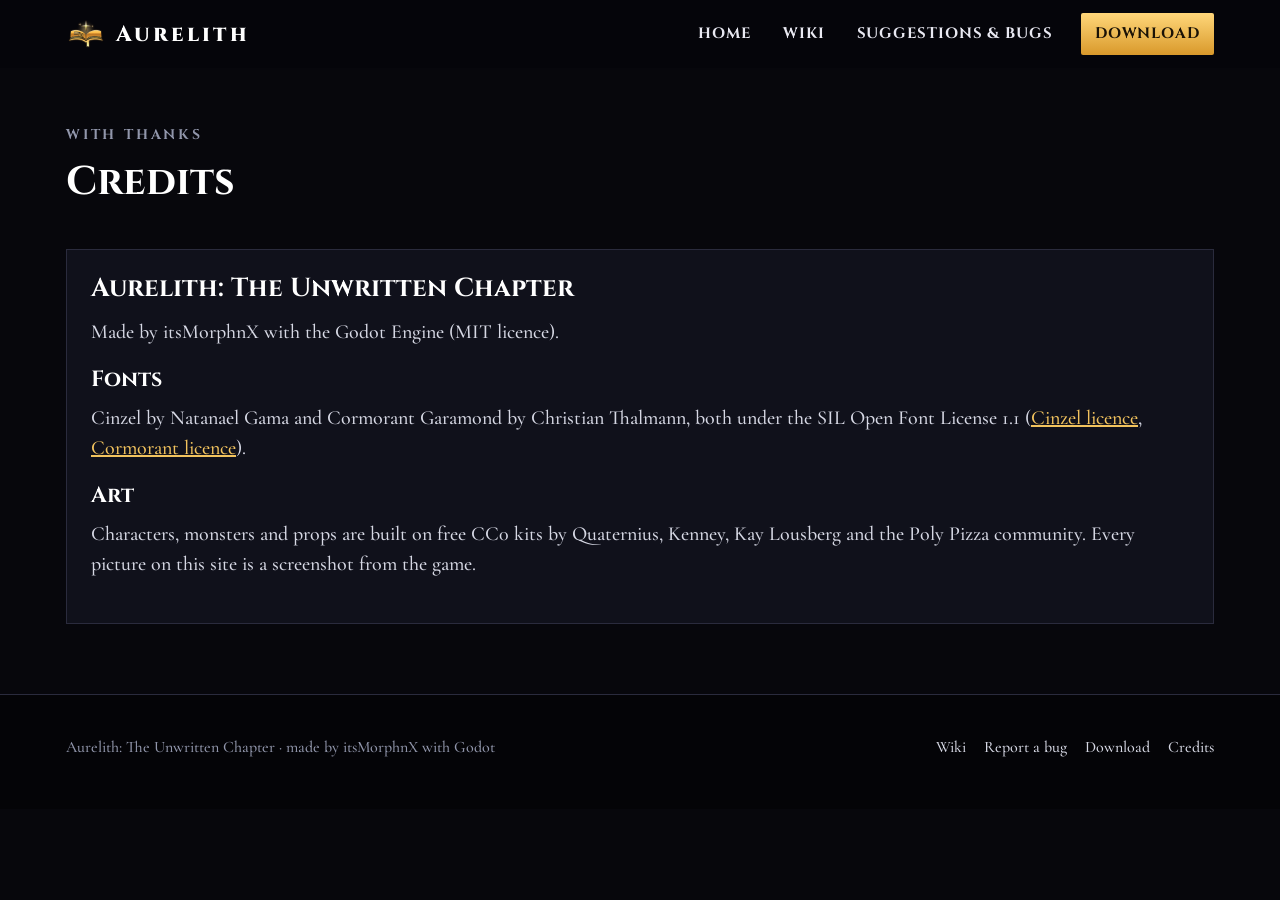
==== credits.html @ 419fa6e6 "Aurelith website: home, wiki, download, suggestions and bugs" ====
<!doctype html>
<html lang="en">
<head>
<meta charset="utf-8">
<meta name="viewport" content="width=device-width, initial-scale=1">
<title>Credits · Aurelith</title>
<meta name="description" content="Credits for Aurelith: The Unwritten Chapter.">
<meta property="og:title" content="Aurelith: The Unwritten Chapter">
<meta property="og:description" content="A grimoire-magic action RPG. Solo with an AI crew or co-op with up to four players.">
<meta property="og:image" content="img/shots/sunset.jpg">
<link rel="icon" href="img/favicon.png">
<link rel="stylesheet" href="css/base.css">
<link rel="stylesheet" href="css/theme.css" id="theme-css">
</head>
<body class="page-credits">
<a class="skip" href="#main">Skip to content</a>
<header class="site-header">
  <div class="wrap">
    <a class="brand" href="index.html"><img src="img/emblem.png" alt=""><span>Aurelith</span></a>
    <button class="nav-toggle" type="button" aria-expanded="false" aria-controls="site-nav">Menu</button>
    <nav class="nav" id="site-nav" aria-label="Main">
      <a href="index.html">Home</a>
      <a href="wiki.html">Wiki</a>
      <a href="report.html">Suggestions &amp; Bugs</a>
      <a href="download.html" class="nav-cta">Download</a>
    </nav>
  </div>
</header>

<main id="main">
<div class="wrap" style="padding-bottom:70px">
  <header class="page-head"><p class="kicker">With thanks</p><h1>Credits</h1></header>
  <div class="panel">
    <h2 style="font-size:26px">Aurelith: The Unwritten Chapter</h2>
    <p>Made by itsMorphnX with the Godot Engine (MIT licence).</p>
    <h3>Fonts</h3>
    <p>Cinzel by Natanael Gama and Cormorant Garamond by Christian Thalmann, both under the SIL Open Font License 1.1 (<a href="fonts/Cinzel-OFL.txt">Cinzel licence</a>, <a href="fonts/CormorantGaramond-OFL.txt">Cormorant licence</a>).</p>
    <h3>Art</h3>
    <p>Characters, monsters and props are built on free CC0 kits by Quaternius, Kenney, Kay Lousberg and the Poly Pizza community. Every picture on this site is a screenshot from the game.</p>
  </div>
</div>
</main>

<footer class="site-footer">
  <div class="wrap">
    <span>Aurelith: The Unwritten Chapter · made by itsMorphnX with Godot</span>
    <nav aria-label="Footer"><a href="wiki.html">Wiki</a><a href="report.html">Report a bug</a><a href="download.html">Download</a><a href="credits.html">Credits</a><a class="js-discord" href="#" hidden target="_blank" rel="noopener">Discord</a></nav>
  </div>
</footer>

<script src="config.js"></script>
<script src="js/site.js"></script>
</body>
</html>
---- css/base.css ----
/* Aurelith site: STRUCTURE only (layout, spacing, phone sizes, components).
   Every colour, texture, font choice and decorative touch lives in the theme (css/theme.css imports one of
   css/themes/*.css). Swapping the look = changing that one import line. */

@font-face { font-family: "Cinzel"; src: url("../fonts/Cinzel-Variable.ttf") format("truetype"); font-weight: 400 900; font-display: swap; }
@font-face { font-family: "Cormorant Garamond"; src: url("../fonts/CormorantGaramond-Variable.ttf") format("truetype"); font-weight: 300 700; font-display: swap; }

:root {
  --font-head: "Cinzel", "Palatino Linotype", Georgia, serif;
  --font-body: "Cormorant Garamond", "Palatino Linotype", Georgia, serif;
  --wrap: 1180px;
  --gutter: 16px;
  --radius: 6px;
  --bg: #111; --bg2: #1b1b1b; --text: #eee; --muted: #aaa; --head: #fff; --accent: #e6b65a; --accent-ink: #1a1020;
  --card: #1c1c22; --card-border: #333; --link: #e6b65a; --nav-h: 68px;
  --r0: #514c4c; --r1: #1f7a1f; --r2: #1a4db8; --r3: #7524b3; --r4: #b87305;
}

*, *::before, *::after { box-sizing: border-box; }
html { scroll-behavior: smooth; -webkit-text-size-adjust: 100%; }
body { margin: 0; background: var(--bg); color: var(--text); font-family: var(--font-body); font-size: 20px; line-height: 1.5;
  font-weight: 500; overflow-x: hidden; }
img { max-width: 100%; display: block; }
a { color: var(--link); }
h1, h2, h3, h4 { font-family: var(--font-head); color: var(--head); line-height: 1.15; margin: 0 0 .5em; font-weight: 700; }
h2 { font-size: clamp(28px, 4vw, 44px); }
h3 { font-size: 22px; }
p { margin: 0 0 1em; }
.wrap { width: 100%; max-width: var(--wrap); margin: 0 auto; padding: 0 var(--gutter); }
.sr-only { position: absolute; width: 1px; height: 1px; overflow: hidden; clip: rect(0 0 0 0); white-space: nowrap; }
.skip { position: absolute; left: -999px; top: 0; z-index: 99; }
.skip:focus { left: 8px; top: 8px; background: #fff; color: #000; padding: 8px 12px; }

/* ---------------------------------------------------------------- header / nav */
.site-header { position: sticky; top: 0; z-index: 50; }
.site-header .wrap { display: flex; align-items: center; gap: 18px; min-height: var(--nav-h); }
.brand { display: flex; align-items: center; gap: 10px; text-decoration: none; color: var(--head); flex-shrink: 0; }
.brand img { width: 40px; height: 40px; object-fit: contain; }
.brand span { font-family: var(--font-head); font-weight: 800; font-size: 22px; letter-spacing: .08em; }
.nav { display: flex; gap: 4px; margin-left: auto; align-items: center; flex-wrap: wrap; }
.nav a { font-family: var(--font-head); font-weight: 700; font-size: 15px; letter-spacing: .06em; text-transform: uppercase;
  text-decoration: none; padding: 10px 14px; color: var(--text); }
.nav a[aria-current="page"] { color: var(--accent); }
.nav-toggle { display: none; margin-left: auto; background: none; border: 1px solid var(--card-border); color: var(--head);
  font: 700 14px var(--font-head); padding: 8px 12px; border-radius: var(--radius); cursor: pointer; }

/* ---------------------------------------------------------------- buttons */
.btn { display: inline-flex; align-items: center; justify-content: center; gap: 10px; font-family: var(--font-head); font-weight: 800;
  font-size: 17px; letter-spacing: .06em; text-transform: uppercase; text-decoration: none; padding: 14px 26px; border-radius: var(--radius);
  border: 2px solid transparent; cursor: pointer; transition: transform .15s, box-shadow .15s, background .15s; line-height: 1.1; }
.btn:hover { transform: translateY(-1px); }
.btn-primary { background: var(--accent); color: var(--accent-ink); }
.btn-ghost { background: transparent; color: var(--head); border-color: currentColor; }
.btn-big { font-size: 20px; padding: 18px 34px; }
.btn:has(small) { flex-direction: column; gap: 3px; }
.btn small { display: block; font-family: var(--font-body); text-transform: none; letter-spacing: 0; font-weight: 600; font-size: 14px; opacity: .8; }
.btn[aria-disabled="true"] { opacity: .55; cursor: not-allowed; transform: none; }

/* ---------------------------------------------------------------- hero */
.hero { position: relative; overflow: hidden; }
.hero-art { background-size: cover; background-position: var(--hero-pos, center); }
.hero-inner { position: relative; z-index: 2; }
.hero-logo { width: min(560px, 86vw); height: auto; }
.kicker { font-family: var(--font-head); font-weight: 700; letter-spacing: .2em; text-transform: uppercase; font-size: 14px; color: var(--accent); }
.tagline { font-size: clamp(21px, 2.2vw, 27px); max-width: 34em; }
.cta-row { display: flex; flex-wrap: wrap; gap: 14px; margin: 26px 0 14px; }
.meta-row { display: flex; flex-wrap: wrap; gap: 8px 18px; font-size: 16px; color: var(--muted); list-style: none; padding: 0; margin: 0; }

/* ---------------------------------------------------------------- sections */
.section { padding: 84px 0; position: relative; }
.section-head { margin-bottom: 36px; }
.section-head p { color: var(--muted); max-width: 40em; }
.facts { display: grid; grid-template-columns: repeat(4, 1fr); gap: 16px; }
.fact { padding: 20px; text-align: center; }
.fact b { display: block; font-family: var(--font-head); font-size: 34px; color: var(--accent); line-height: 1.1; }
.fact span { font-size: 17px; }

.features { display: grid; gap: 28px; }
.feature { display: grid; grid-template-columns: 1.15fr 1fr; gap: 36px; align-items: center; }
.feature:nth-child(even) .feature-img { order: 2; }
.feature-img img { width: 100%; aspect-ratio: 16 / 9; object-fit: cover; }
.feature-copy h3 { font-size: clamp(24px, 2.6vw, 32px); }

/* gallery carousel */
.gallery { position: relative; }
.gallery-track { display: grid; grid-auto-flow: column; grid-auto-columns: min(70%, 760px); gap: 18px; overflow-x: auto;
  scroll-snap-type: x mandatory; padding-bottom: 14px; scrollbar-width: thin; }
.gallery-track figure { margin: 0; scroll-snap-align: center; cursor: zoom-in; }
.gallery-track img { width: 100%; aspect-ratio: 16 / 9; object-fit: cover; }
.gallery-track figcaption { font-size: 16px; padding: 8px 2px; color: var(--muted); }
.gallery-btn { position: absolute; top: 40%; z-index: 3; width: 48px; height: 48px; border-radius: 50%; border: none; cursor: pointer;
  font-size: 26px; line-height: 1; }
.gallery-btn.prev { left: -6px; } .gallery-btn.next { right: -6px; }
.lightbox { position: fixed; inset: 0; z-index: 100; background: rgba(5, 3, 10, .92); display: none; align-items: center; justify-content: center;
  padding: 24px; flex-direction: column; gap: 12px; }
.lightbox.open { display: flex; }
.lightbox img { max-height: 84vh; width: auto; max-width: 100%; }
.lightbox p { color: #eee; margin: 0; font-size: 18px; text-align: center; }
.lightbox button { position: absolute; top: 16px; right: 16px; background: none; color: #fff; border: 1px solid #fff8; border-radius: 6px;
  font: 700 15px var(--font-head); padding: 8px 14px; cursor: pointer; }

/* news */
.news-grid { display: grid; grid-template-columns: repeat(auto-fit, minmax(320px, 1fr)); gap: 22px; }
.news-card { padding: 26px; display: flex; flex-direction: column; }
.news-card .tag { font-family: var(--font-head); font-size: 13px; font-weight: 800; letter-spacing: .12em; text-transform: uppercase; }
.news-card time { font-size: 15px; color: var(--muted); }
.news-card h3 { margin: 6px 0 8px; }
.news-card ul { margin: 0 0 8px; padding-left: 1.1em; font-size: 18px; }
.news-card details summary { cursor: pointer; font-family: var(--font-head); font-weight: 700; font-size: 14px; letter-spacing: .06em; margin-top: auto; }

.cta-band { text-align: center; padding: 80px 0; }
.cta-band .cta-row { justify-content: center; }

.site-footer { padding: 40px 0 50px; font-size: 16px; }
.site-footer .wrap { display: flex; flex-wrap: wrap; gap: 14px 30px; align-items: center; justify-content: space-between; }
.site-footer nav { display: flex; gap: 18px; flex-wrap: wrap; }
.site-footer a { text-decoration: none; }

/* ---------------------------------------------------------------- inner pages */
.page-head { padding: 56px 0 24px; }
.page-head p { color: var(--muted); max-width: 46em; }
.panel { padding: 28px; }
.grid-2 { display: grid; grid-template-columns: 1fr 1fr; gap: 24px; }
.steps { counter-reset: s; list-style: none; padding: 0; margin: 0; }
.steps li { counter-increment: s; position: relative; padding: 0 0 18px 52px; }
.steps li::before { content: counter(s); position: absolute; left: 0; top: -2px; width: 36px; height: 36px; border-radius: 50%;
  display: grid; place-items: center; font: 800 17px var(--font-head); background: var(--accent); color: var(--accent-ink); }
.spec { width: 100%; border-collapse: collapse; font-size: 18px; }
.spec th, .spec td { text-align: left; padding: 9px 10px; border-bottom: 1px solid var(--card-border); vertical-align: top; }
.spec th { font-family: var(--font-head); font-size: 14px; letter-spacing: .06em; text-transform: uppercase; }
.note { padding: 16px 20px; border-left: 4px solid var(--accent); font-size: 18px; margin: 18px 0; }

/* forms */
.form { display: grid; gap: 18px; }
.form label { display: grid; gap: 6px; font-family: var(--font-head); font-size: 14px; font-weight: 700; letter-spacing: .06em; text-transform: uppercase; }
.form input, .form textarea, .form select { font: 500 19px var(--font-body); padding: 11px 13px; border-radius: var(--radius);
  border: 1px solid var(--card-border); background: var(--field-bg, #fff1); color: var(--text); width: 100%; }
.form textarea { min-height: 120px; resize: vertical; }
.type-pick { display: flex; flex-wrap: wrap; gap: 10px; border: 0; padding: 0; margin: 0; }
.type-pick legend { font-family: var(--font-head); font-size: 14px; font-weight: 700; letter-spacing: .06em; text-transform: uppercase; margin-bottom: 6px; }
.type-pick label { display: inline-flex; flex-direction: row; align-items: center; gap: 8px; padding: 10px 16px; border-radius: 999px;
  border: 1px solid var(--card-border); cursor: pointer; text-transform: none; letter-spacing: 0; font-size: 16px; }
.type-pick input { width: auto; accent-color: var(--accent); }
.form .hint { font-family: var(--font-body); text-transform: none; letter-spacing: 0; font-weight: 500; font-size: 15px; color: var(--muted); }
.status { padding: 14px 18px; border-radius: var(--radius); font-size: 18px; display: none; }
.status.show { display: block; }

/* ---------------------------------------------------------------- wiki */
.wiki-layout { display: grid; grid-template-columns: 300px 1fr; gap: 28px; align-items: start; padding-bottom: 70px; }
.wiki-side { position: sticky; top: calc(var(--nav-h) + 12px); max-height: calc(100vh - var(--nav-h) - 24px); overflow: auto; padding: 18px; }
.wiki-side input[type="search"] { width: 100%; font: 500 18px var(--font-body); padding: 10px 12px; border-radius: var(--radius);
  border: 1px solid var(--card-border); background: var(--field-bg, #fff1); color: var(--text); }
.wiki-cats { list-style: none; padding: 0; margin: 14px 0; }
.wiki-cats a { display: flex; justify-content: space-between; padding: 6px 8px; text-decoration: none; border-radius: 4px; font-size: 18px; }
.wiki-cats a .n { opacity: .6; font-size: 15px; }
.spoiler-toggle { display: flex; gap: 10px; align-items: center; font-size: 17px; cursor: pointer; padding: 10px 8px; border-radius: var(--radius); }
.spoiler-toggle input { width: 20px; height: 20px; accent-color: var(--accent); }
.wiki-main { min-width: 0; }
.wiki-cards { display: grid; grid-template-columns: repeat(auto-fill, minmax(230px, 1fr)); gap: 14px; }
.wiki-card { display: block; padding: 14px 16px; text-decoration: none; color: inherit; min-height: 96px; }
.wiki-card b { display: block; font-family: var(--font-head); font-size: 17px; line-height: 1.25; margin-bottom: 4px; }
.wiki-card span { font-size: 16px; color: var(--muted); display: -webkit-box; -webkit-line-clamp: 2; -webkit-box-orient: vertical; overflow: hidden; }
.wiki-entry { padding: 30px; }
.wiki-entry .crumbs { font-size: 16px; margin-bottom: 8px; }
.wiki-entry .crumbs a { text-decoration: none; }
.wiki-entry h1 { font-size: clamp(28px, 3.5vw, 40px); margin-bottom: 6px; }
.wiki-entry .summary { font-size: 21px; font-style: italic; }
.wiki-entry .entry-img { margin: 12px 0 18px; border-radius: var(--radius); width: 100%; }
.fields { display: grid; grid-template-columns: repeat(auto-fill, minmax(200px, 1fr)); gap: 8px 18px; margin: 16px 0 6px; }
.fields div { padding: 8px 0; border-bottom: 1px solid var(--card-border); }
.fields dt { font-family: var(--font-head); font-size: 12px; letter-spacing: .08em; text-transform: uppercase; color: var(--muted); }
.fields dd { margin: 0; font-size: 19px; font-weight: 600; }
.wsec { margin-top: 26px; }
.wsec h2 { font-size: 22px; margin-bottom: 10px; }
.wsec ul { list-style: none; padding: 0; margin: 0; columns: 2; column-gap: 28px; }
.wsec li { break-inside: avoid; padding: 5px 0; border-bottom: 1px dotted var(--card-border); display: flex; justify-content: space-between; gap: 12px; }
.wsec li .n { color: var(--muted); font-size: 16px; text-align: right; }
.table-wrap { overflow-x: auto; }
.wtable { width: 100%; border-collapse: collapse; font-size: 17px; }
.wtable th, .wtable td { text-align: left; padding: 7px 9px; border-bottom: 1px solid var(--card-border); vertical-align: top; }
.wtable th { font-family: var(--font-head); font-size: 12px; letter-spacing: .08em; text-transform: uppercase; white-space: nowrap; }
.wtable td a + a::before { content: ", "; color: var(--text); }
.spoiler-box { padding: 12px 16px; border: 1px dashed var(--card-border); border-radius: var(--radius); font-size: 17px; color: var(--muted); }
.tagchip { display: inline-block; font: 700 11px var(--font-head); letter-spacing: .1em; text-transform: uppercase; padding: 3px 8px;
  border-radius: 999px; border: 1px solid currentColor; margin-right: 6px; vertical-align: middle; }
.r0 { color: var(--r0); } .r1 { color: var(--r1); } .r2 { color: var(--r2); } .r3 { color: var(--r3); } .r4 { color: var(--r4); }
.empty { padding: 30px; text-align: center; color: var(--muted); }

/* ---------------------------------------------------------------- phone */
@media (max-width: 900px) {
  .facts { grid-template-columns: repeat(2, 1fr); }
  .feature, .grid-2 { grid-template-columns: 1fr; gap: 16px; }
  .feature:nth-child(even) .feature-img { order: 0; }
  .wiki-layout { grid-template-columns: 1fr; }
  .wiki-side { position: static; max-height: none; }
  .wsec ul { columns: 1; }
}
@media (max-width: 720px) {
  body { font-size: 18px; }
  .nav-toggle { display: block; }
  .nav { display: none; width: 100%; flex-direction: column; align-items: stretch; padding-bottom: 12px; }
  .site-header.open .nav { display: flex; }
  .site-header .wrap { flex-wrap: wrap; }
  .section { padding: 56px 0; }
  .gallery-track { grid-auto-columns: 88%; }
  .gallery-btn { display: none; }
  .btn-big { font-size: 17px; padding: 15px 22px; width: 100%; }
  .cta-row .btn { width: 100%; }
  .news-grid { grid-template-columns: 1fr; }
  .wiki-entry, .panel { padding: 20px 16px; }
  .fact b { font-size: 28px; }
}

/* ---------------------------------------------------------------- build planner */
.pl-controls { display: grid; grid-template-columns: repeat(4, 1fr); gap: 12px 16px; margin: 18px 0 10px; }
.pl-controls label { display: grid; gap: 4px; font: 700 13px var(--font-head); letter-spacing: .06em; text-transform: uppercase; }
.pl-controls .wide { grid-column: 1 / -1; }
.pl-controls select, .pl-controls input { font: 600 18px var(--font-body); padding: 8px 10px; border-radius: var(--radius); border: 1px solid var(--card-border);
  background: var(--field-bg, #fff1); color: var(--text); }
.pl-bar { display: flex; flex-wrap: wrap; align-items: center; gap: 10px 18px; padding: 12px 0; border-top: 1px solid var(--card-border); border-bottom: 1px solid var(--card-border); }
.pl-bar .pl-left { font: 800 30px var(--font-head); color: var(--accent); }
.pl-bar .pl-left.bad { color: #b3261e; }
.pl-bar .pl-role { flex: 1 1 280px; font-size: 16px; color: var(--muted); }
.pl-bar .btn { font-size: 14px; padding: 10px 16px; }
.pl-branches { display: grid; grid-template-columns: repeat(3, 1fr); gap: 16px; margin-top: 14px; }
.pl-branch { border-top: 5px solid var(--bc); padding-top: 6px; min-width: 0; }
.pl-branch h2 { font-size: 20px; display: flex; justify-content: space-between; align-items: baseline; }
.pl-branch h2 span { font: 600 16px var(--font-body); color: var(--muted); }
.pl-tier { margin: 10px 0 4px; }
.pl-tier h3 { font-size: 13px; letter-spacing: .06em; text-transform: uppercase; margin: 0 0 6px; display: flex; justify-content: space-between; gap: 8px; }
.pl-tier h3 span { font: 500 13px var(--font-body); text-transform: none; letter-spacing: 0; color: var(--muted); }
.pl-tier.locked { opacity: .55; }
.pl-node { display: flex; gap: 8px; align-items: center; justify-content: space-between; padding: 7px 9px; border: 1px solid var(--card-border); border-radius: 6px; margin-bottom: 6px; }
.pl-node.on { border-color: var(--bc); box-shadow: inset 4px 0 0 var(--bc); }
.pl-node.offrole { border-style: dashed; }
.pl-name { min-width: 0; font-size: 16px; line-height: 1.25; }
.pl-name b { font-family: var(--font-head); font-size: 14px; }
.pl-name small { display: block; font-size: 13px; color: var(--muted); text-transform: capitalize; }
.pl-name .pl-text { display: none; }
.pl-node:hover .pl-text { display: block; font-size: 14px; }
.pl-ranks { display: flex; align-items: center; gap: 4px; flex-shrink: 0; font: 700 15px var(--font-head); }
.pl-ranks button { width: 28px; height: 28px; border-radius: 50%; border: 1px solid var(--card-border); background: var(--field-bg, #fff1); color: var(--text);
  font: 800 16px var(--font-head); cursor: pointer; line-height: 1; }
.pl-ranks button:hover { background: var(--accent); color: var(--accent-ink); }
.feature-card { border-width: 2px !important; }
@media (max-width: 900px) { .pl-branches { grid-template-columns: 1fr; } .pl-controls { grid-template-columns: 1fr 1fr; } }
.page-wiki .wrap { max-width: 1420px; }
.pl-name .tagchip { font-size: 9px; padding: 1px 6px; letter-spacing: .06em; }

/* ---------------------------------------------------------------- trailer + community */
.trailer-section { padding-top: 30px; padding-bottom: 20px; }
.trailer { max-width: 980px; margin: 0 auto; }
.trailer-frame { position: relative; aspect-ratio: 16 / 9; overflow: hidden; border-radius: var(--radius); background: #000; }
.trailer-frame img, .trailer-frame video, .trailer-frame iframe { position: absolute; inset: 0; width: 100%; height: 100%; object-fit: cover; border: 0; }
.trailer-play { position: absolute; left: 50%; top: 50%; transform: translate(-50%, -50%); width: 96px; height: 96px; border-radius: 50%;
  font-size: 36px; padding-left: 8px; cursor: pointer; border: 3px solid #fff; background: rgba(0, 0, 0, .45); color: #fff; }
.trailer-play[aria-disabled="true"] { cursor: default; opacity: .85; }
.trailer-badge { position: absolute; left: 16px; bottom: 14px; font: 800 14px var(--font-head); letter-spacing: .1em; text-transform: uppercase;
  background: rgba(0, 0, 0, .65); color: #fff; padding: 8px 14px; border-radius: 4px; }
.community-grid { display: grid; grid-template-columns: repeat(2, 1fr); gap: 18px; }
.community-card { display: flex; flex-direction: column; gap: 4px; }
.community-card p { font-size: 18px; flex: 1; }
.community-card .btn { align-self: flex-start; font-size: 14px; padding: 11px 18px; }
.community-card .hint { flex: 0; font-style: italic; color: var(--muted); }
@media (max-width: 1000px) { .community-grid { grid-template-columns: 1fr 1fr; } }
@media (max-width: 720px) { .community-grid { grid-template-columns: 1fr; } .trailer-play { width: 72px; height: 72px; font-size: 28px; } }

[hidden] { display: none !important; }
.pick-row { display: flex; flex-wrap: wrap; gap: 10px; }
.pick-row .btn { font-size: 14px; padding: 10px 16px; }
.cats-box summary { font: 700 14px var(--font-head); letter-spacing: .08em; text-transform: uppercase; cursor: pointer; padding: 8px 4px; list-style: none; }
.cats-box summary::-webkit-details-marker { display: none; }
.cats-box summary::after { content: " +"; }
@media (min-width: 901px) { .cats-box summary { display: none; } }
.pl-controls label { min-width: 0; }
.pl-controls select, .pl-controls input { width: 100%; min-width: 0; max-width: 100%; }
---- css/theme.css ----
/* The active look. Swap the one line below to change the whole site:
   themes/grimoire.css (C, living grimoire, default) · themes/epic.css (A, dark MMO) · themes/cozy.css (B, bright indie) */
@import url("themes/epic.css");   /* look A (Nov 10) */
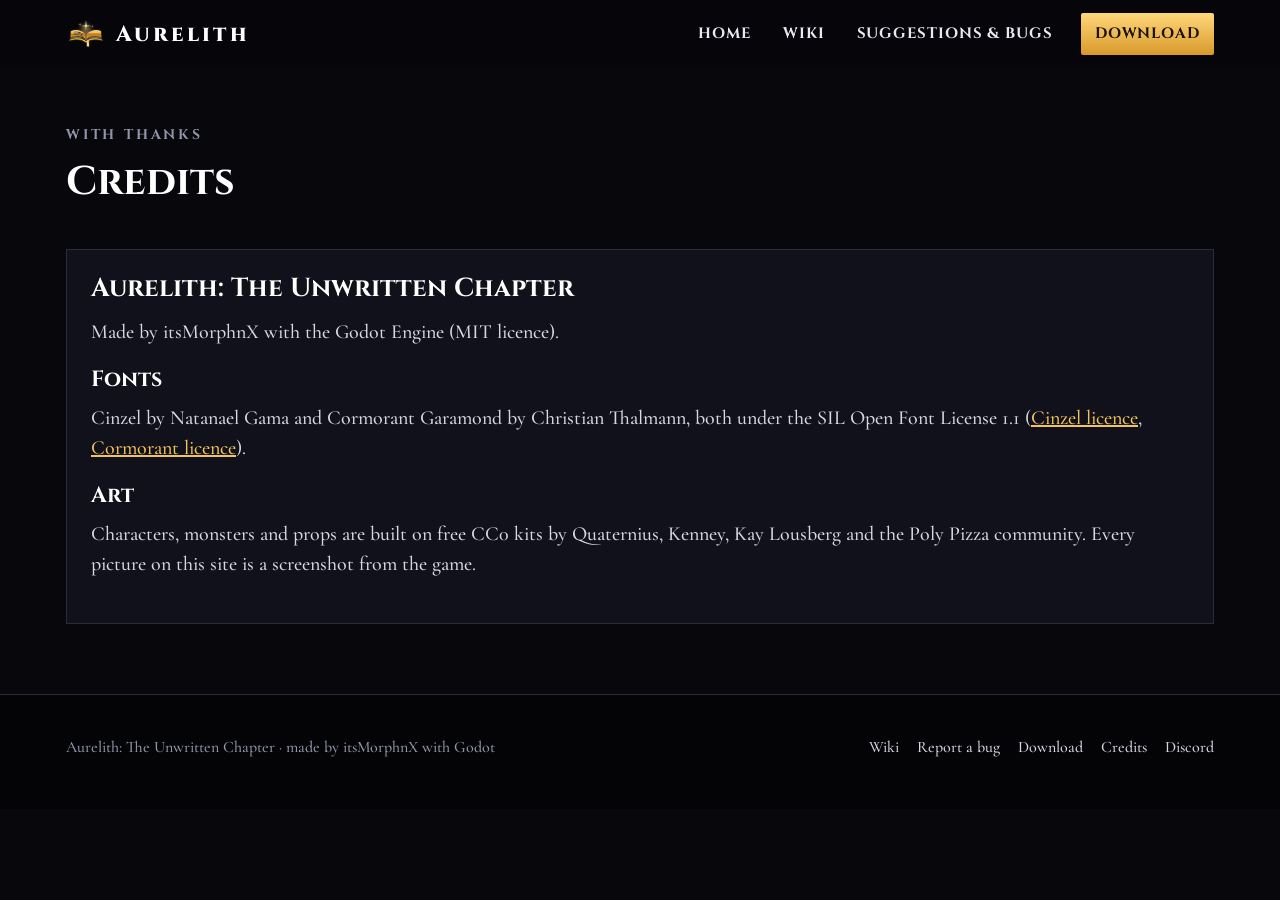
==== commit 8e9a253b: "Co-op marked as coming (test arena only today); pitch matches the story" ====
--- a/credits.html
+++ b/credits.html
@@ -6,7 +6,7 @@
 <title>Credits · Aurelith</title>
 <meta name="description" content="Credits for Aurelith: The Unwritten Chapter.">
 <meta property="og:title" content="Aurelith: The Unwritten Chapter">
-<meta property="og:description" content="A grimoire-magic action RPG. Solo with an AI crew or co-op with up to four players.">
+<meta property="og:description" content="A grimoire-magic action RPG. Play solo with an AI crew of up to three. Co-op with friends is coming.">
 <meta property="og:image" content="img/shots/sunset.jpg">
 <link rel="icon" href="img/favicon.png">
 <link rel="stylesheet" href="css/base.css">
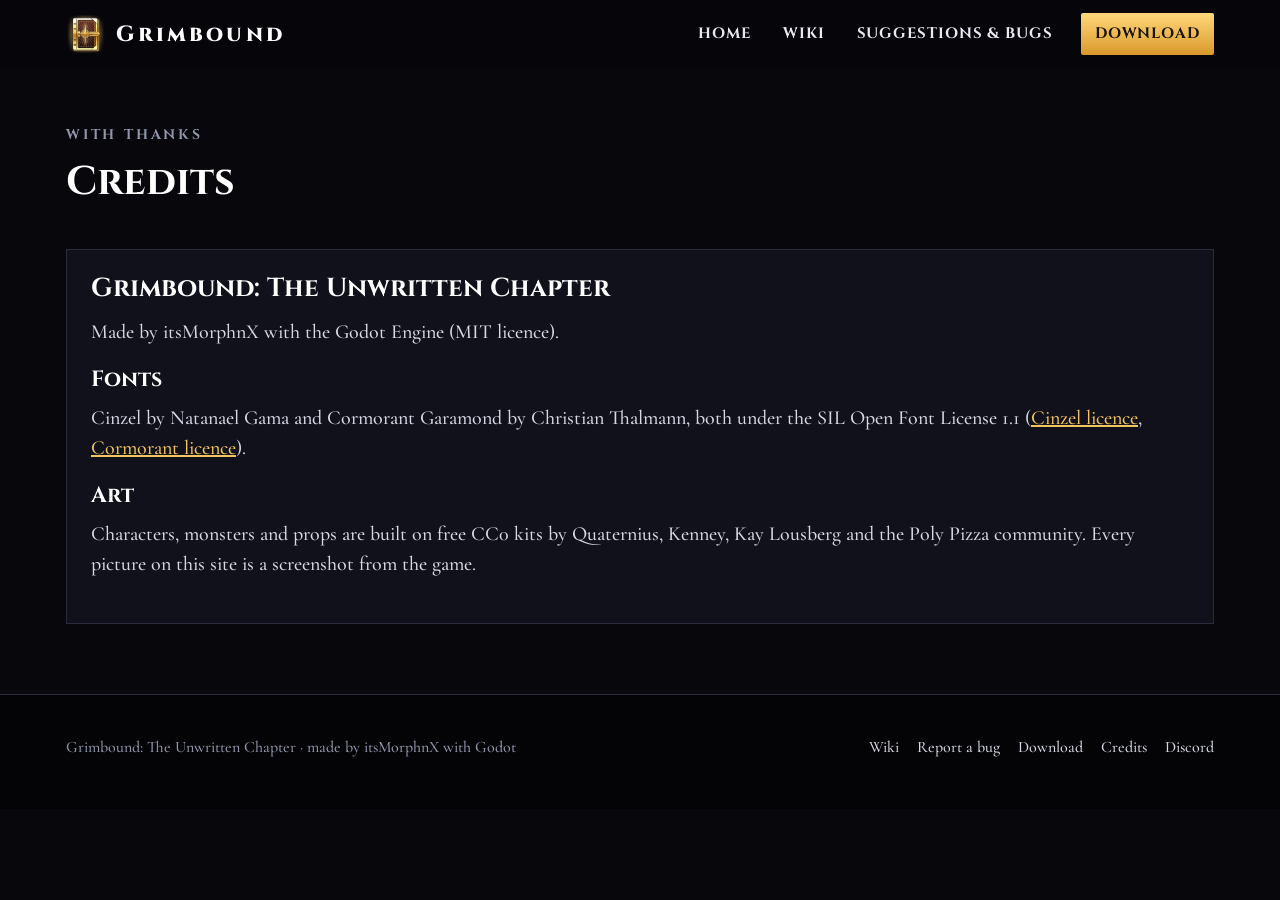
==== commit cc1fc518: "Rename the game to Grimbound: The Unwritten Chapter Page titles, meta/og tags, header brand, footers" ====
--- a/credits.html
+++ b/credits.html
@@ -3,9 +3,9 @@
 <head>
 <meta charset="utf-8">
 <meta name="viewport" content="width=device-width, initial-scale=1">
-<title>Credits · Aurelith</title>
-<meta name="description" content="Credits for Aurelith: The Unwritten Chapter.">
-<meta property="og:title" content="Aurelith: The Unwritten Chapter">
+<title>Credits · Grimbound</title>
+<meta name="description" content="Credits for Grimbound: The Unwritten Chapter.">
+<meta property="og:title" content="Grimbound: The Unwritten Chapter">
 <meta property="og:description" content="A grimoire-magic action RPG. Play solo with an AI crew of up to three. Co-op with friends is coming.">
 <meta property="og:image" content="img/shots/sunset.jpg">
 <link rel="icon" href="img/favicon.png">
@@ -16,7 +16,7 @@
 <a class="skip" href="#main">Skip to content</a>
 <header class="site-header">
   <div class="wrap">
-    <a class="brand" href="index.html"><img src="img/emblem.png" alt=""><span>Aurelith</span></a>
+    <a class="brand" href="index.html"><img src="img/emblem.png" alt=""><span>Grimbound</span></a>
     <button class="nav-toggle" type="button" aria-expanded="false" aria-controls="site-nav">Menu</button>
     <nav class="nav" id="site-nav" aria-label="Main">
       <a href="index.html">Home</a>
@@ -31,7 +31,7 @@
 <div class="wrap" style="padding-bottom:70px">
   <header class="page-head"><p class="kicker">With thanks</p><h1>Credits</h1></header>
   <div class="panel">
-    <h2 style="font-size:26px">Aurelith: The Unwritten Chapter</h2>
+    <h2 style="font-size:26px">Grimbound: The Unwritten Chapter</h2>
     <p>Made by itsMorphnX with the Godot Engine (MIT licence).</p>
     <h3>Fonts</h3>
     <p>Cinzel by Natanael Gama and Cormorant Garamond by Christian Thalmann, both under the SIL Open Font License 1.1 (<a href="fonts/Cinzel-OFL.txt">Cinzel licence</a>, <a href="fonts/CormorantGaramond-OFL.txt">Cormorant licence</a>).</p>
@@ -43,7 +43,7 @@
 
 <footer class="site-footer">
   <div class="wrap">
-    <span>Aurelith: The Unwritten Chapter · made by itsMorphnX with Godot</span>
+    <span>Grimbound: The Unwritten Chapter · made by itsMorphnX with Godot</span>
     <nav aria-label="Footer"><a href="wiki.html">Wiki</a><a href="report.html">Report a bug</a><a href="download.html">Download</a><a href="credits.html">Credits</a><a class="js-discord" href="#" hidden target="_blank" rel="noopener">Discord</a></nav>
   </div>
 </footer>
--- a/css/base.css
+++ b/css/base.css
@@ -1,4 +1,4 @@
-/* Aurelith site: STRUCTURE only (layout, spacing, phone sizes, components).
+/* Grimbound site: STRUCTURE only (layout, spacing, phone sizes, components).
    Every colour, texture, font choice and decorative touch lives in the theme (css/theme.css imports one of
    css/themes/*.css). Swapping the look = changing that one import line. */
 
@@ -209,6 +209,9 @@
   .news-grid { grid-template-columns: 1fr; }
   .wiki-entry, .panel { padding: 20px 16px; }
   .fact b { font-size: 28px; }
+  .grid-2 > * { min-width: 0; }
+  .spec { font-size: 15px; }
+  .spec th, .spec td { padding: 7px 5px; overflow-wrap: anywhere; }
 }
 
 /* ---------------------------------------------------------------- build planner */
